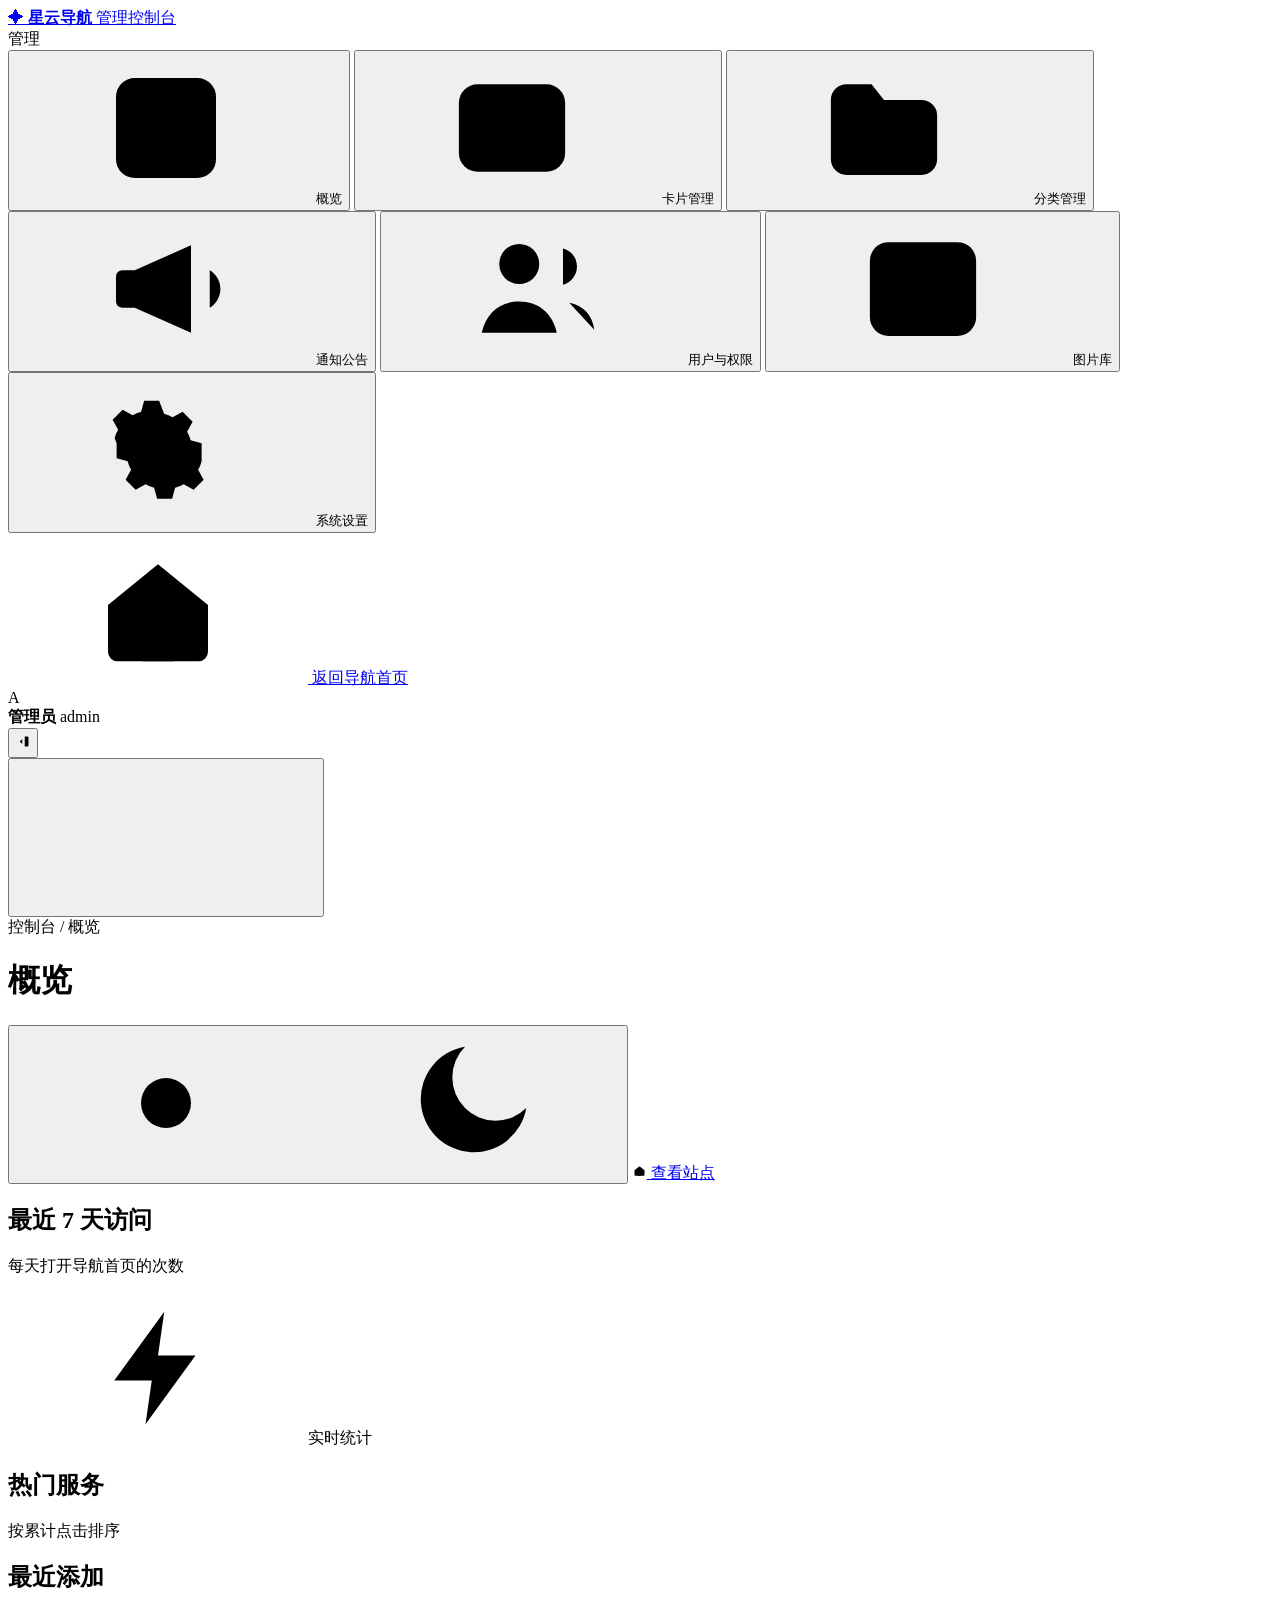
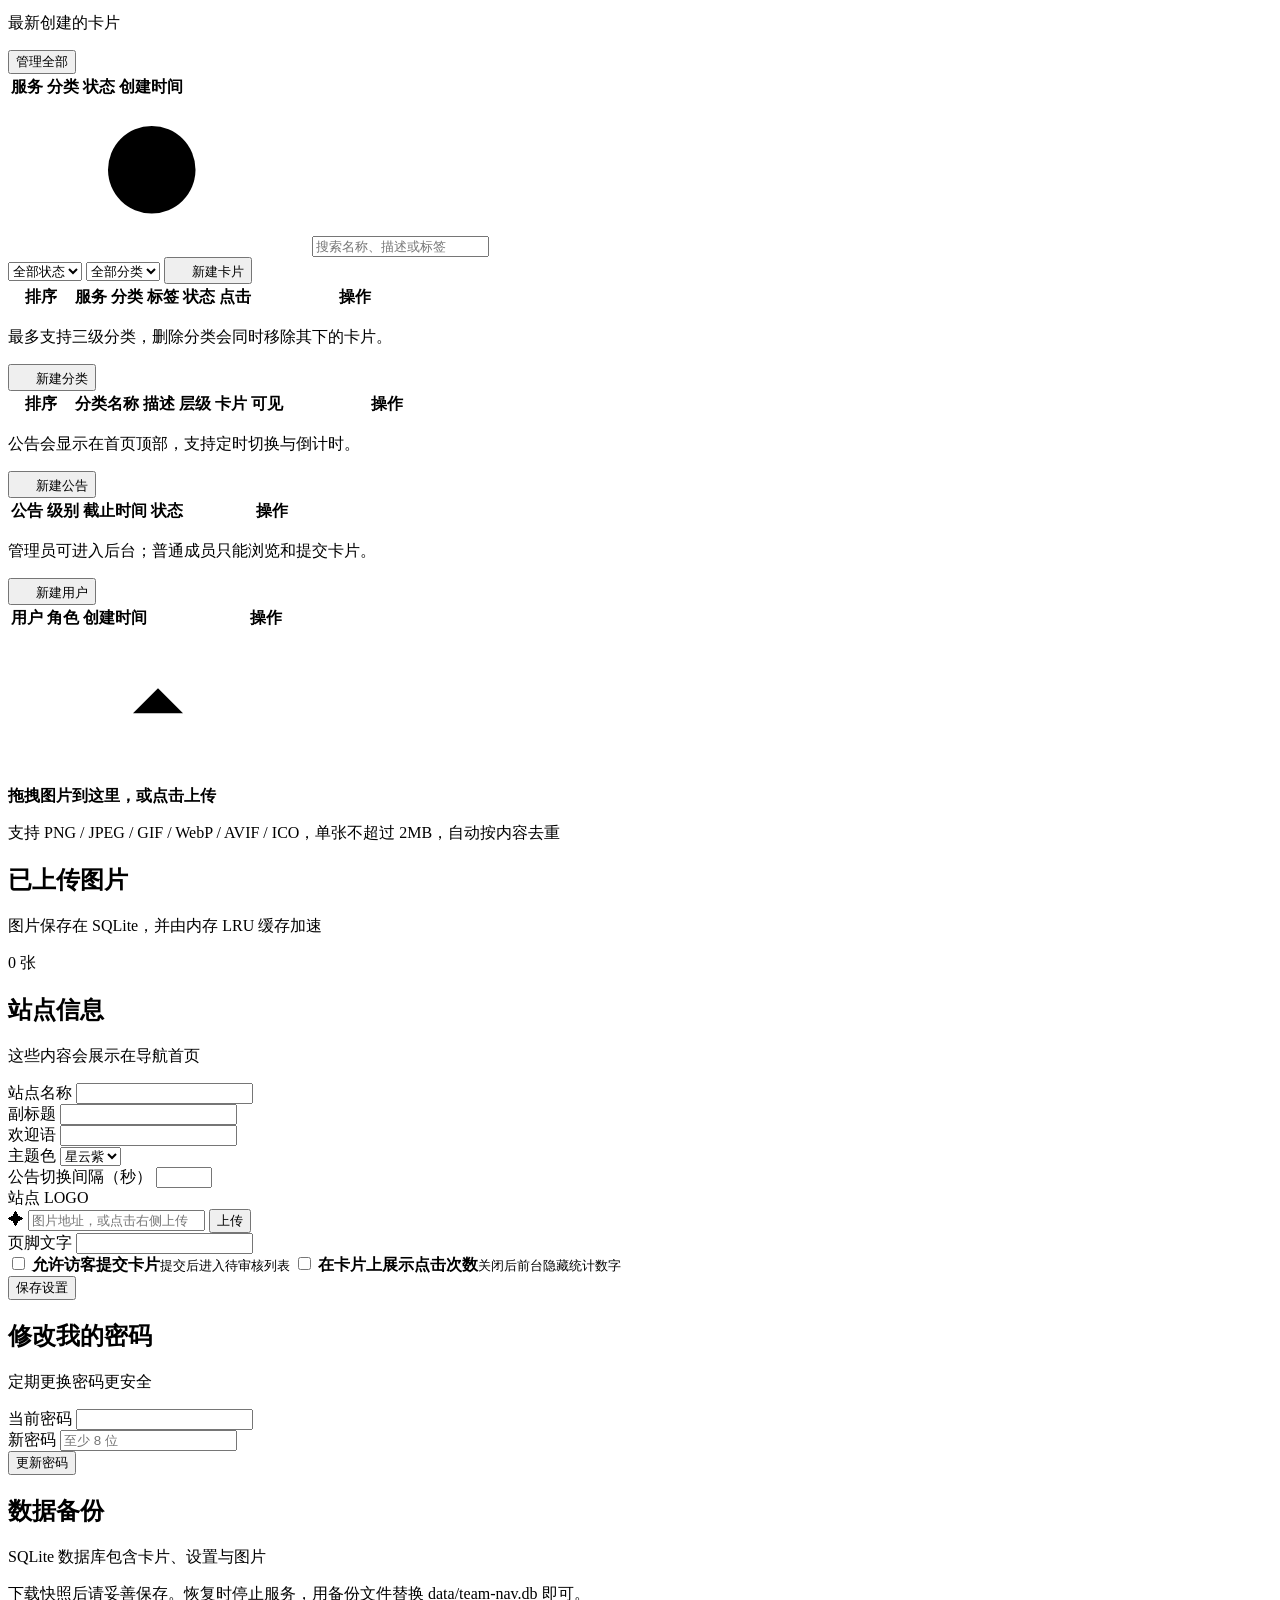
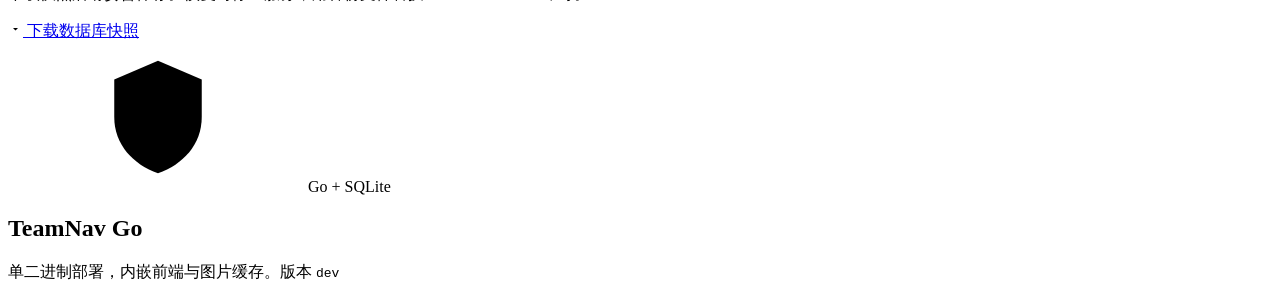
==== internal/web/admin.html @ f7579382 "feat: TeamNav Go - Go/SQLite rewrite with Cocoon UI" ====
<!doctype html>
<html lang="zh-CN" data-theme="light" data-accent="indigo">
<head>
  <meta charset="utf-8">
  <meta name="viewport" content="width=device-width, initial-scale=1">
  <meta name="theme-color" content="#f3f5fc">
  <meta name="robots" content="noindex">
  <title>管理后台 · 星云导航</title>
  <link rel="icon" href="/assets/favicon.svg" type="image/svg+xml">
  <link rel="stylesheet" href="/assets/app.css">
  <link rel="stylesheet" href="/assets/admin.css">
  <script src="/assets/theme.js"></script>
</head>
<body class="admin-body">
  <div class="aurora" aria-hidden="true"></div>
  <div class="grid-overlay" aria-hidden="true"></div>

  <svg width="0" height="0" style="position:absolute" aria-hidden="true">
    <defs>
      <symbol id="i-search" viewBox="0 0 24 24"><circle cx="11" cy="11" r="7"/><path d="m20 20-3.5-3.5"/></symbol>
      <symbol id="i-sun" viewBox="0 0 24 24"><circle cx="12" cy="12" r="4"/><path d="M12 2v2M12 20v2M4.9 4.9l1.4 1.4M17.7 17.7l1.4 1.4M2 12h2M20 12h2M4.9 19.1l1.4-1.4M17.7 6.3l1.4-1.4"/></symbol>
      <symbol id="i-moon" viewBox="0 0 24 24"><path d="M21 12.8A8.5 8.5 0 1 1 11.2 3a6.5 6.5 0 0 0 9.8 9.8Z"/></symbol>
      <symbol id="i-x" viewBox="0 0 24 24"><path d="m6 6 12 12M18 6 6 18"/></symbol>
      <symbol id="i-plus" viewBox="0 0 24 24"><path d="M12 5v14M5 12h14"/></symbol>
      <symbol id="i-edit" viewBox="0 0 24 24"><path d="M4 20h4l10-10-4-4L4 16v4Z"/><path d="m13.5 6.5 4 4"/></symbol>
      <symbol id="i-trash" viewBox="0 0 24 24"><path d="M4 7h16M9 7V5h6v2M7 7l1 13h8l1-13"/></symbol>
      <symbol id="i-up" viewBox="0 0 24 24"><path d="m6 14 6-6 6 6"/></symbol>
      <symbol id="i-down" viewBox="0 0 24 24"><path d="m6 10 6 6 6-6"/></symbol>
      <symbol id="i-check" viewBox="0 0 24 24"><path d="m5 12.5 4.5 4.5L19 7"/></symbol>
      <symbol id="i-layout" viewBox="0 0 24 24"><rect x="4" y="4" width="16" height="16" rx="3"/><path d="M4 9h16M9 20V9"/></symbol>
      <symbol id="i-card" viewBox="0 0 24 24"><rect x="3.5" y="5" width="17" height="14" rx="3"/><path d="M3.5 9.5h17"/></symbol>
      <symbol id="i-folder" viewBox="0 0 24 24"><path d="M3.5 7.5A2.5 2.5 0 0 1 6 5h4l2 2.5h6A2.5 2.5 0 0 1 20.5 10v7A2.5 2.5 0 0 1 18 19.5H6A2.5 2.5 0 0 1 3.5 17Z"/></symbol>
      <symbol id="i-megaphone" viewBox="0 0 24 24"><path d="M4 10v4a1 1 0 0 0 1 1h2l9 4V5L7 9H5a1 1 0 0 0-1 1Z"/><path d="M19 9a3.5 3.5 0 0 1 0 6"/></symbol>
      <symbol id="i-users" viewBox="0 0 24 24"><circle cx="9" cy="8" r="3.2"/><path d="M3 19c.7-3.2 3-5 6-5s5.3 1.8 6 5"/><path d="M16 5.5a3 3 0 0 1 0 5.8M17 14.2c2.2.4 3.7 1.9 4 4.3"/></symbol>
      <symbol id="i-image" viewBox="0 0 24 24"><rect x="3.5" y="4.5" width="17" height="15" rx="3"/><circle cx="9" cy="10" r="1.6"/><path d="m5 18 5-5 3.5 3.5L16 14l4 4"/></symbol>
      <symbol id="i-settings" viewBox="0 0 24 24"><circle cx="12" cy="12" r="3"/><path d="M19 13.5v-3l-2.2-.6a6 6 0 0 0-.7-1.7l1.1-2-2-2-2 1.1a6 6 0 0 0-1.7-.7L10.5 2h-3l-.6 2.2a6 6 0 0 0-1.7.7l-2-1.1-2 2 1.1 2a6 6 0 0 0-.7 1.7L2 10.5v3l2.2.6a6 6 0 0 0 .7 1.7l-1.1 2 2 2 2-1.1a6 6 0 0 0 1.7.7l.6 2.2h3l.6-2.2a6 6 0 0 0 1.7-.7l2 1.1 2-2-1.1-2a6 6 0 0 0 .7-1.7Z" transform="translate(2.5 2.5) scale(.8)"/></symbol>
      <symbol id="i-logout" viewBox="0 0 24 24"><path d="M14 4h4a2 2 0 0 1 2 2v12a2 2 0 0 1-2 2h-4"/><path d="M10 8l-4 4 4 4M6 12h9"/></symbol>
      <symbol id="i-home" viewBox="0 0 24 24"><path d="M4 11.5 12 5l8 6.5V19a1.5 1.5 0 0 1-1.5 1.5h-13A1.5 1.5 0 0 1 4 19Z"/><path d="M9.5 20.5V14h5v6.5"/></symbol>
      <symbol id="i-download" viewBox="0 0 24 24"><path d="M12 4v11M8 11l4 4 4-4M5 20h14"/></symbol>
      <symbol id="i-upload" viewBox="0 0 24 24"><path d="M12 20V9M8 13l4-4 4 4M5 4h14"/></symbol>
      <symbol id="i-shield" viewBox="0 0 24 24"><path d="M12 3 5 6v6c0 4.4 3 7.6 7 9 4-1.4 7-4.6 7-9V6Z"/><path d="m9 12 2 2 4-4"/></symbol>
      <symbol id="i-bolt" viewBox="0 0 24 24"><path d="M13 3 5 14h6l-1 7 8-11h-6Z"/></symbol>
      <symbol id="i-menu" viewBox="0 0 24 24"><path d="M4 7h16M4 12h16M4 17h10"/></symbol>
    </defs>
  </svg>

  <div class="admin-shell">
    <aside class="admin-side" id="adminSide">
      <a class="brand" href="/">
        <span class="brand-mark" aria-hidden="true">✦</span>
        <span class="brand-text">
          <strong>星云导航</strong>
          <span>管理控制台</span>
        </span>
      </a>

      <div class="nav-label">管理</div>
      <nav class="admin-nav" id="adminNav">
        <button class="admin-nav-item active" data-view="overview">
          <svg class="icon"><use href="#i-layout"/></svg>概览
        </button>
        <button class="admin-nav-item" data-view="cards">
          <svg class="icon"><use href="#i-card"/></svg>卡片管理
          <span class="badge" id="pendingBadge" hidden>0</span>
        </button>
        <button class="admin-nav-item" data-view="categories">
          <svg class="icon"><use href="#i-folder"/></svg>分类管理
        </button>
        <button class="admin-nav-item" data-view="notices">
          <svg class="icon"><use href="#i-megaphone"/></svg>通知公告
        </button>
        <button class="admin-nav-item" data-view="users">
          <svg class="icon"><use href="#i-users"/></svg>用户与权限
        </button>
        <button class="admin-nav-item" data-view="images">
          <svg class="icon"><use href="#i-image"/></svg>图片库
        </button>
        <button class="admin-nav-item" data-view="settings">
          <svg class="icon"><use href="#i-settings"/></svg>系统设置
        </button>
      </nav>

      <div class="admin-side-foot">
        <a class="admin-return" href="/">
          <svg class="icon"><use href="#i-home"/></svg>
          返回导航首页
        </a>
        <div class="user-chip">
          <div class="avatar" id="adminAvatar">A</div>
          <div class="meta">
            <strong id="adminName">管理员</strong>
            <span id="adminRole">admin</span>
          </div>
          <button class="icon-button" type="button" id="logoutButton" title="退出登录" style="width:30px;height:30px">
            <svg class="icon" style="width:15px;height:15px"><use href="#i-logout"/></svg>
          </button>
        </div>
      </div>
    </aside>

    <main class="admin-main">
      <header class="admin-topbar">
        <button class="icon-button admin-menu" type="button" id="adminMenu" aria-label="菜单">
          <svg class="icon"><use href="#i-menu"/></svg>
        </button>
        <div class="admin-heading">
          <span class="admin-crumb">控制台 / <span id="crumb">概览</span></span>
          <h1 id="viewTitle">概览</h1>
        </div>
        <span class="spacer"></span>
        <button class="icon-button theme-toggle" type="button" id="themeToggle" title="切换主题">
          <svg class="icon sun"><use href="#i-sun"/></svg>
          <svg class="icon moon"><use href="#i-moon"/></svg>
        </button>
        <a class="btn btn-ghost btn-sm" href="/" target="_blank" rel="noopener">
          <svg class="icon" style="width:15px;height:15px"><use href="#i-home"/></svg>
          查看站点
        </a>
      </header>

      <section class="view active" data-panel="overview">
        <div class="stat-grid" id="statGrid"></div>
        <div class="admin-columns">
          <div class="panel">
            <div class="panel-head">
              <div>
                <h2>最近 7 天访问</h2>
                <p>每天打开导航首页的次数</p>
              </div>
              <span class="soft-chip"><svg class="icon"><use href="#i-bolt"/></svg>实时统计</span>
            </div>
            <div class="chart" id="viewsChart"></div>
          </div>
          <div class="panel">
            <div class="panel-head">
              <div>
                <h2>热门服务</h2>
                <p>按累计点击排序</p>
              </div>
            </div>
            <div class="rank-list" id="topCards"></div>
          </div>
        </div>
        <div class="panel">
          <div class="panel-head">
            <div>
              <h2>最近添加</h2>
              <p>最新创建的卡片</p>
            </div>
            <button class="btn btn-ghost btn-sm" type="button" data-goto="cards">管理全部</button>
          </div>
          <div class="table-wrap">
            <table class="data-table">
              <thead><tr><th>服务</th><th>分类</th><th>状态</th><th>创建时间</th></tr></thead>
              <tbody id="recentCards"></tbody>
            </table>
          </div>
        </div>
      </section>

      <section class="view" data-panel="cards">
        <div class="toolbar">
          <div class="search-field">
            <svg class="icon"><use href="#i-search"/></svg>
            <input class="input" id="cardSearch" placeholder="搜索名称、描述或标签">
          </div>
          <select class="select" id="cardStatusFilter">
            <option value="">全部状态</option>
            <option value="approved">已上线</option>
            <option value="pending">待审核</option>
          </select>
          <select class="select" id="cardCategoryFilter">
            <option value="">全部分类</option>
          </select>
          <span class="spacer"></span>
          <button class="btn btn-primary" type="button" id="addCardButton">
            <svg class="icon" style="width:16px;height:16px"><use href="#i-plus"/></svg>
            新建卡片
          </button>
        </div>
        <div class="panel">
          <div class="table-wrap">
            <table class="data-table">
              <thead>
                <tr><th style="width:60px">排序</th><th>服务</th><th>分类</th><th>标签</th><th>状态</th><th>点击</th><th style="width:200px">操作</th></tr>
              </thead>
              <tbody id="cardTable"></tbody>
            </table>
          </div>
        </div>
      </section>

      <section class="view" data-panel="categories">
        <div class="toolbar">
          <p class="toolbar-note">最多支持三级分类，删除分类会同时移除其下的卡片。</p>
          <span class="spacer"></span>
          <button class="btn btn-primary" type="button" id="addCategoryButton">
            <svg class="icon" style="width:16px;height:16px"><use href="#i-plus"/></svg>
            新建分类
          </button>
        </div>
        <div class="panel">
          <div class="table-wrap">
            <table class="data-table">
              <thead>
                <tr><th style="width:60px">排序</th><th>分类名称</th><th>描述</th><th>层级</th><th>卡片</th><th>可见</th><th style="width:200px">操作</th></tr>
              </thead>
              <tbody id="categoryTable"></tbody>
            </table>
          </div>
        </div>
      </section>

      <section class="view" data-panel="notices">
        <div class="toolbar">
          <p class="toolbar-note">公告会显示在首页顶部，支持定时切换与倒计时。</p>
          <span class="spacer"></span>
          <button class="btn btn-primary" type="button" id="addNoticeButton">
            <svg class="icon" style="width:16px;height:16px"><use href="#i-plus"/></svg>
            新建公告
          </button>
        </div>
        <div class="panel">
          <div class="table-wrap">
            <table class="data-table">
              <thead>
                <tr><th>公告</th><th>级别</th><th>截止时间</th><th>状态</th><th style="width:170px">操作</th></tr>
              </thead>
              <tbody id="noticeTable"></tbody>
            </table>
          </div>
        </div>
      </section>

      <section class="view" data-panel="users">
        <div class="toolbar">
          <p class="toolbar-note">管理员可进入后台；普通成员只能浏览和提交卡片。</p>
          <span class="spacer"></span>
          <button class="btn btn-primary" type="button" id="addUserButton">
            <svg class="icon" style="width:16px;height:16px"><use href="#i-plus"/></svg>
            新建用户
          </button>
        </div>
        <div class="panel">
          <div class="table-wrap">
            <table class="data-table">
              <thead>
                <tr><th>用户</th><th>角色</th><th>创建时间</th><th style="width:230px">操作</th></tr>
              </thead>
              <tbody id="userTable"></tbody>
            </table>
          </div>
        </div>
      </section>

      <section class="view" data-panel="images">
        <div class="upload-zone" id="uploadZone">
          <input type="file" id="imageInput" accept="image/png,image/jpeg,image/gif,image/webp,image/avif,image/x-icon" hidden>
          <span class="upload-mark"><svg class="icon"><use href="#i-upload"/></svg></span>
          <div>
            <strong>拖拽图片到这里，或点击上传</strong>
            <p>支持 PNG / JPEG / GIF / WebP / AVIF / ICO，单张不超过 2MB，自动按内容去重</p>
          </div>
        </div>
        <div class="panel">
          <div class="panel-head">
            <div><h2>已上传图片</h2><p>图片保存在 SQLite，并由内存 LRU 缓存加速</p></div>
            <span class="soft-chip" id="imageCount">0 张</span>
          </div>
          <div class="image-grid" id="imageGrid"></div>
        </div>
      </section>

      <section class="view" data-panel="settings">
        <div class="admin-columns settings-columns">
          <form class="panel form-panel" id="settingsForm">
            <div class="panel-head">
              <div><h2>站点信息</h2><p>这些内容会展示在导航首页</p></div>
            </div>
            <div class="form-grid">
              <div class="field">
                <label for="setSiteName">站点名称</label>
                <input class="input" id="setSiteName" maxlength="30">
              </div>
              <div class="field">
                <label for="setSiteSubtitle">副标题</label>
                <input class="input" id="setSiteSubtitle" maxlength="60">
              </div>
              <div class="field span-2">
                <label for="setWelcome">欢迎语</label>
                <input class="input" id="setWelcome" maxlength="60">
              </div>
              <div class="field">
                <label for="setAccent">主题色</label>
                <select class="select" id="setAccent">
                  <option value="indigo">星云紫</option>
                  <option value="emerald">翡翠绿</option>
                  <option value="rose">玫瑰红</option>
                  <option value="amber">琥珀金</option>
                  <option value="ocean">深海蓝</option>
                </select>
              </div>
              <div class="field">
                <label for="setInterval">公告切换间隔（秒）</label>
                <input class="input" id="setInterval" type="number" min="3" max="120">
              </div>
              <div class="field span-2">
                <label>站点 LOGO</label>
                <div class="logo-row">
                  <span class="logo-preview" id="logoPreview">✦</span>
                  <input class="input" id="setLogo" placeholder="图片地址，或点击右侧上传">
                  <button class="btn btn-ghost btn-sm" type="button" id="logoUploadButton">上传</button>
                  <input type="file" id="logoInput" accept="image/*" hidden>
                </div>
              </div>
              <div class="field span-2">
                <label for="setFooter">页脚文字</label>
                <input class="input" id="setFooter" maxlength="120">
              </div>
              <label class="switch-row span-2">
                <input type="checkbox" id="setAllowApply">
                <span class="switch"></span>
                <span><strong>允许访客提交卡片</strong><small>提交后进入待审核列表</small></span>
              </label>
              <label class="switch-row span-2">
                <input type="checkbox" id="setShowClicks">
                <span class="switch"></span>
                <span><strong>在卡片上展示点击次数</strong><small>关闭后前台隐藏统计数字</small></span>
              </label>
            </div>
            <div class="panel-actions">
              <button class="btn btn-primary" type="submit">保存设置</button>
            </div>
          </form>

          <div class="stack">
            <form class="panel form-panel" id="passwordForm">
              <div class="panel-head">
                <div><h2>修改我的密码</h2><p>定期更换密码更安全</p></div>
              </div>
              <div class="form-grid">
                <div class="field span-2">
                  <label for="pwdCurrent">当前密码</label>
                  <input class="input" id="pwdCurrent" type="password" autocomplete="current-password">
                </div>
                <div class="field span-2">
                  <label for="pwdNew">新密码</label>
                  <input class="input" id="pwdNew" type="password" autocomplete="new-password" placeholder="至少 8 位">
                </div>
              </div>
              <div class="panel-actions">
                <button class="btn btn-primary" type="submit">更新密码</button>
              </div>
            </form>

            <div class="panel form-panel">
              <div class="panel-head">
                <div><h2>数据备份</h2><p>SQLite 数据库包含卡片、设置与图片</p></div>
              </div>
              <p class="muted-copy">下载快照后请妥善保存。恢复时停止服务，用备份文件替换 data/team-nav.db 即可。</p>
              <div class="panel-actions">
                <a class="btn btn-ghost" href="/api/admin/backup" download>
                  <svg class="icon" style="width:15px;height:15px"><use href="#i-download"/></svg>
                  下载数据库快照
                </a>
              </div>
            </div>

            <div class="panel about-card">
              <span class="soft-chip"><svg class="icon"><use href="#i-shield"/></svg>Go + SQLite</span>
              <h2>TeamNav Go</h2>
              <p>单二进制部署，内嵌前端与图片缓存。版本 <code id="appVersion">dev</code></p>
            </div>
          </div>
        </div>
      </section>
    </main>
  </div>

  <dialog class="modal modal-wide" id="cardDialog">
    <form method="dialog" id="cardForm" novalidate>
      <div class="modal-head">
        <span class="modal-mark"><svg class="icon"><use href="#i-card"/></svg></span>
        <div><h3 id="cardDialogTitle">新建卡片</h3><p>图标支持 Emoji、文字、图片链接或上传</p></div>
        <button class="icon-button modal-close" type="button" data-close-dialog aria-label="关闭"><svg class="icon"><use href="#i-x"/></svg></button>
      </div>
      <div class="modal-body">
        <div class="form-error" id="cardError"></div>
        <input type="hidden" id="cardId">
        <div class="form-grid">
          <div class="field">
            <label for="cardName">名称</label>
            <input class="input" id="cardName" maxlength="60" required>
          </div>
          <div class="field">
            <label for="cardCategory">分类</label>
            <select class="select" id="cardCategory" required></select>
          </div>
          <div class="field span-2">
            <label for="cardURL">访问地址</label>
            <input class="input" id="cardURL" type="url" placeholder="https://example.com">
          </div>
          <div class="field">
            <label for="cardIconType">图标类型</label>
            <select class="select" id="cardIconType">
              <option value="emoji">Emoji</option>
              <option value="text">文字</option>
              <option value="image">上传图片</option>
              <option value="url">图片链接</option>
            </select>
          </div>
          <div class="field">
            <label for="cardIconValue">图标内容</label>
            <div class="icon-input-row">
              <span class="logo-preview small" id="cardIconPreview">🚀</span>
              <input class="input" id="cardIconValue" maxlength="500" placeholder="🚀 或 /api/images/xxx">
              <input type="file" id="cardIconFile" accept="image/*" hidden>
              <button class="btn btn-ghost btn-sm" type="button" id="cardIconUpload">上传</button>
            </div>
          </div>
          <div class="field span-2">
            <label for="cardDesc">描述</label>
            <textarea class="textarea" id="cardDesc" maxlength="300"></textarea>
          </div>
          <div class="field">
            <label for="cardTags">标签</label>
            <input class="input" id="cardTags" placeholder="监控, 运维">
          </div>
          <div class="field">
            <label for="cardStatus">状态</label>
            <select class="select" id="cardStatus">
              <option value="approved">已上线</option>
              <option value="pending">待审核</option>
            </select>
          </div>
          <div class="field span-2">
            <label for="cardSort">排序值</label>
            <input class="input" id="cardSort" type="number" value="0">
            <span class="hint">数字越小越靠前，也可以保存后在列表中用箭头调整</span>
          </div>
        </div>
        <div class="modal-actions">
          <button class="btn btn-ghost" type="button" data-close-dialog>取消</button>
          <button class="btn btn-primary" type="submit" id="cardSubmit">保存卡片</button>
        </div>
      </div>
    </form>
  </dialog>

  <dialog class="modal" id="categoryDialog">
    <form method="dialog" id="categoryForm" novalidate>
      <div class="modal-head">
        <span class="modal-mark"><svg class="icon"><use href="#i-folder"/></svg></span>
        <div><h3 id="categoryDialogTitle">新建分类</h3><p>用于组织首页卡片，最多三级</p></div>
        <button class="icon-button modal-close" type="button" data-close-dialog aria-label="关闭"><svg class="icon"><use href="#i-x"/></svg></button>
      </div>
      <div class="modal-body">
        <div class="form-error" id="categoryError"></div>
        <input type="hidden" id="categoryId">
        <div class="form-grid">
          <div class="field">
            <label for="categoryName">名称</label>
            <input class="input" id="categoryName" maxlength="24" required>
          </div>
          <div class="field">
            <label for="categoryIcon">图标</label>
            <input class="input" id="categoryIcon" maxlength="8" placeholder="📁">
          </div>
          <div class="field span-2">
            <label for="categoryParent">上级分类</label>
            <select class="select" id="categoryParent"><option value="0">顶级分类</option></select>
          </div>
          <div class="field span-2">
            <label for="categoryDesc">描述</label>
            <input class="input" id="categoryDesc" maxlength="200">
          </div>
          <div class="field">
            <label for="categorySort">排序值</label>
            <input class="input" id="categorySort" type="number" value="0">
          </div>
          <label class="switch-row">
            <input type="checkbox" id="categoryVisible" checked>
            <span class="switch"></span>
            <span><strong>首页可见</strong><small>关闭后仅后台可见</small></span>
          </label>
        </div>
        <div class="modal-actions">
          <button class="btn btn-ghost" type="button" data-close-dialog>取消</button>
          <button class="btn btn-primary" type="submit" id="categorySubmit">保存分类</button>
        </div>
      </div>
    </form>
  </dialog>

  <dialog class="modal" id="noticeDialog">
    <form method="dialog" id="noticeForm" novalidate>
      <div class="modal-head">
        <span class="modal-mark"><svg class="icon"><use href="#i-megaphone"/></svg></span>
        <div><h3 id="noticeDialogTitle">新建公告</h3><p>显示在首页顶部，支持倒计时</p></div>
        <button class="icon-button modal-close" type="button" data-close-dialog aria-label="关闭"><svg class="icon"><use href="#i-x"/></svg></button>
      </div>
      <div class="modal-body">
        <div class="form-error" id="noticeError"></div>
        <input type="hidden" id="noticeId">
        <div class="form-grid">
          <div class="field span-2">
            <label for="noticeTitle">标题</label>
            <input class="input" id="noticeTitle" maxlength="80" required>
          </div>
          <div class="field span-2">
            <label for="noticeContent">内容</label>
            <textarea class="textarea" id="noticeContent" maxlength="2000"></textarea>
          </div>
          <div class="field">
            <label for="noticeLevel">级别</label>
            <select class="select" id="noticeLevel">
              <option value="info">信息</option>
              <option value="success">成功</option>
              <option value="warning">提醒</option>
              <option value="danger">重要</option>
            </select>
          </div>
          <div class="field">
            <label for="noticeSort">排序值</label>
            <input class="input" id="noticeSort" type="number" value="0">
          </div>
          <div class="field span-2">
            <label for="noticeLink">跳转链接</label>
            <input class="input" id="noticeLink" placeholder="https://…（可选）">
          </div>
          <div class="field">
            <label for="noticeExpires">截止时间</label>
            <input class="input" id="noticeExpires" type="datetime-local">
            <span class="hint">留空表示长期有效</span>
          </div>
          <label class="switch-row">
            <input type="checkbox" id="noticeActive" checked>
            <span class="switch"></span>
            <span><strong>启用</strong><small>关闭后不显示</small></span>
          </label>
        </div>
        <div class="modal-actions">
          <button class="btn btn-ghost" type="button" data-close-dialog>取消</button>
          <button class="btn btn-primary" type="submit" id="noticeSubmit">保存公告</button>
        </div>
      </div>
    </form>
  </dialog>

  <dialog class="modal" id="userDialog">
    <form method="dialog" id="userForm" novalidate>
      <div class="modal-head">
        <span class="modal-mark"><svg class="icon"><use href="#i-users"/></svg></span>
        <div><h3 id="userDialogTitle">新建用户</h3><p>分配后台管理或浏览权限</p></div>
        <button class="icon-button modal-close" type="button" data-close-dialog aria-label="关闭"><svg class="icon"><use href="#i-x"/></svg></button>
      </div>
      <div class="modal-body">
        <div class="form-error" id="userError"></div>
        <input type="hidden" id="userId">
        <div class="form-grid">
          <div class="field span-2">
            <label for="userUsername">用户名</label>
            <input class="input" id="userUsername" maxlength="32" autocomplete="off" required>
            <span class="hint">3-32 位字母、数字或 _ . -</span>
          </div>
          <div class="field span-2" id="userPasswordField">
            <label for="userPassword">初始密码</label>
            <input class="input" id="userPassword" type="password" autocomplete="new-password" placeholder="至少 8 位">
          </div>
          <div class="field span-2">
            <label for="userDisplay">显示名称</label>
            <input class="input" id="userDisplay" maxlength="32">
          </div>
          <div class="field span-2">
            <label for="userRole">角色</label>
            <select class="select" id="userRole">
              <option value="member">普通成员</option>
              <option value="admin">管理员</option>
            </select>
          </div>
        </div>
        <div class="modal-actions">
          <button class="btn btn-ghost" type="button" data-close-dialog>取消</button>
          <button class="btn btn-primary" type="submit" id="userSubmit">保存用户</button>
        </div>
      </div>
    </form>
  </dialog>

  <dialog class="modal" id="passwordDialog">
    <form method="dialog" id="resetForm" novalidate>
      <div class="modal-head">
        <span class="modal-mark"><svg class="icon"><use href="#i-shield"/></svg></span>
        <div><h3>重置密码</h3><p id="resetTarget">为用户设置新密码</p></div>
        <button class="icon-button modal-close" type="button" data-close-dialog aria-label="关闭"><svg class="icon"><use href="#i-x"/></svg></button>
      </div>
      <div class="modal-body">
        <div class="form-error" id="resetError"></div>
        <input type="hidden" id="resetUserId">
        <div class="field">
          <label for="resetPassword">新密码</label>
          <input class="input" id="resetPassword" type="password" autocomplete="new-password" placeholder="至少 8 位">
        </div>
        <div class="modal-actions">
          <button class="btn btn-ghost" type="button" data-close-dialog>取消</button>
          <button class="btn btn-primary" type="submit">确认重置</button>
        </div>
      </div>
    </form>
  </dialog>

  <dialog class="modal" id="confirmDialog">
    <div class="modal-head">
      <span class="modal-mark danger"><svg class="icon"><use href="#i-trash"/></svg></span>
      <div><h3 id="confirmTitle">确认删除？</h3><p id="confirmText">此操作无法撤销</p></div>
    </div>
    <div class="modal-body">
      <div class="modal-actions">
        <button class="btn btn-ghost" type="button" data-close-dialog>取消</button>
        <button class="btn btn-danger" type="button" id="confirmButton">确认删除</button>
      </div>
    </div>
  </dialog>

  <div class="toasts" id="toasts" role="status" aria-live="polite"></div>
  <script src="/assets/admin.js" defer></script>
</body>
</html>
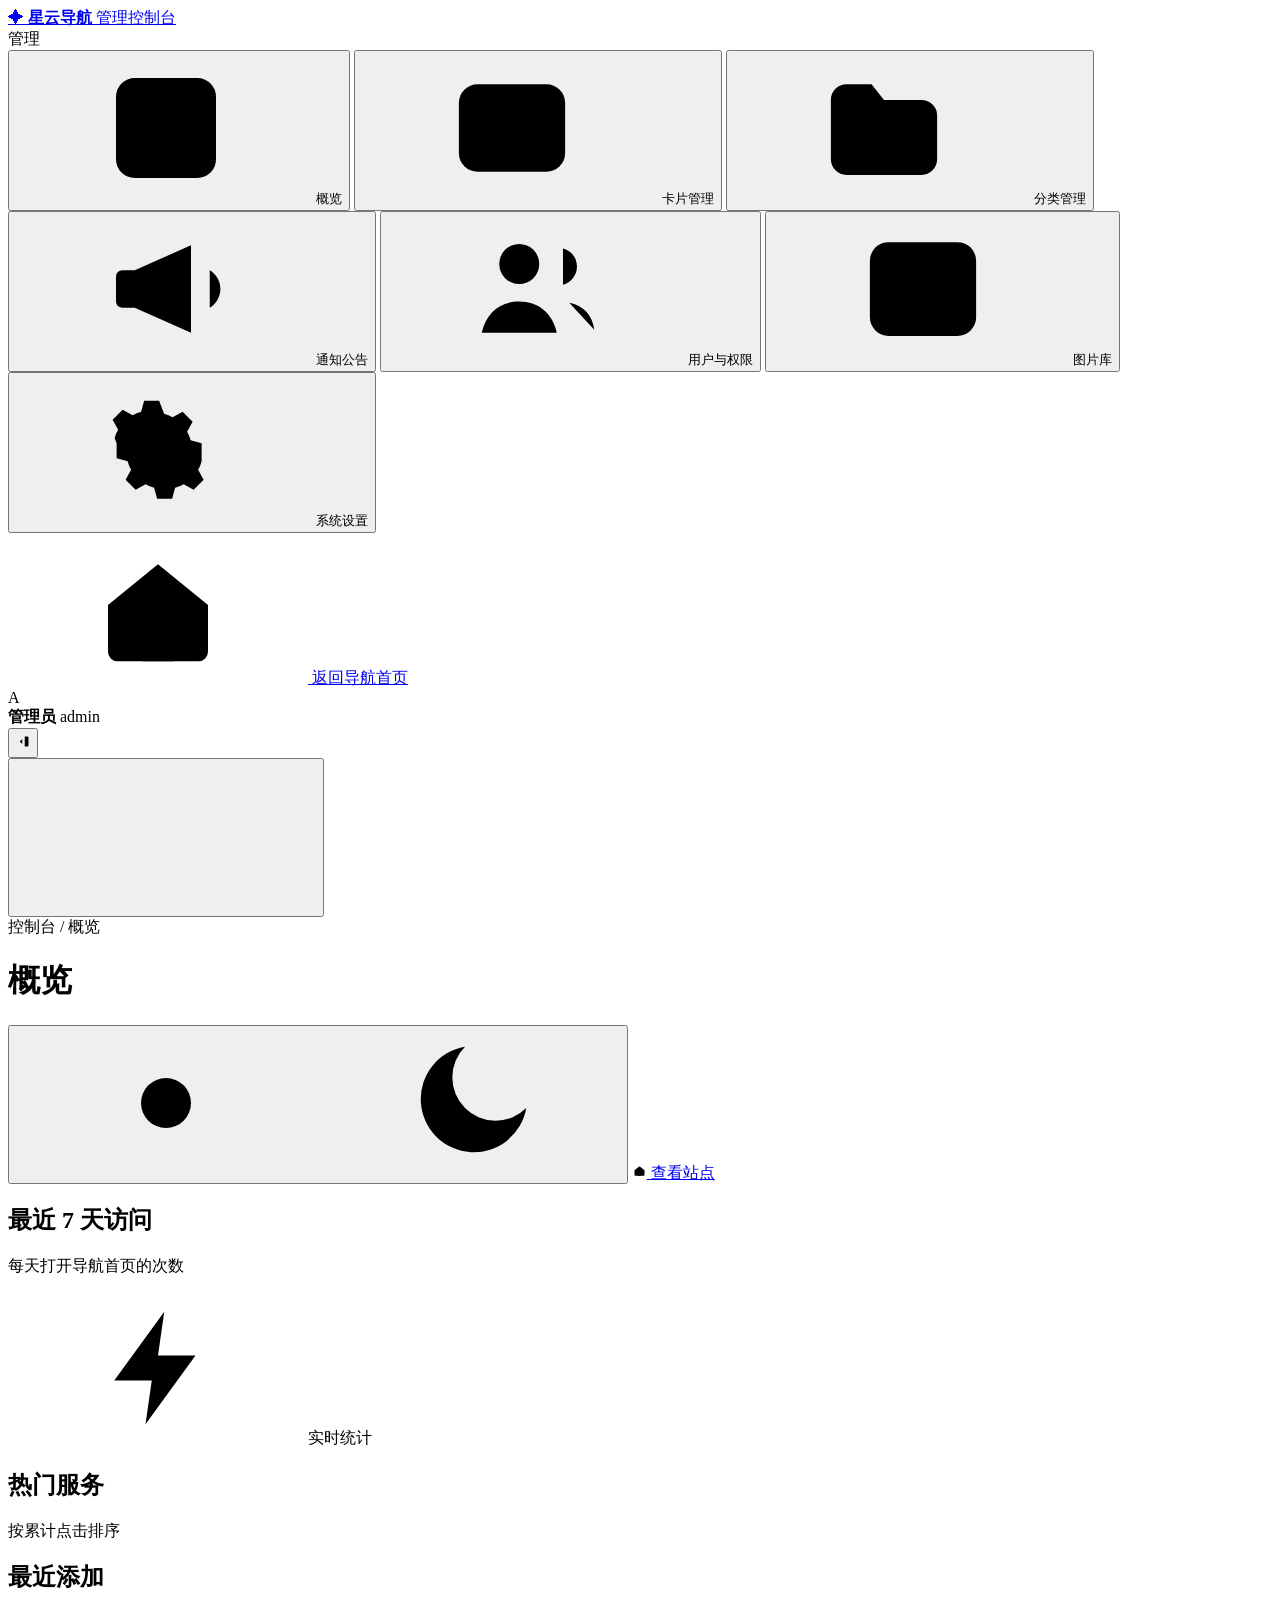
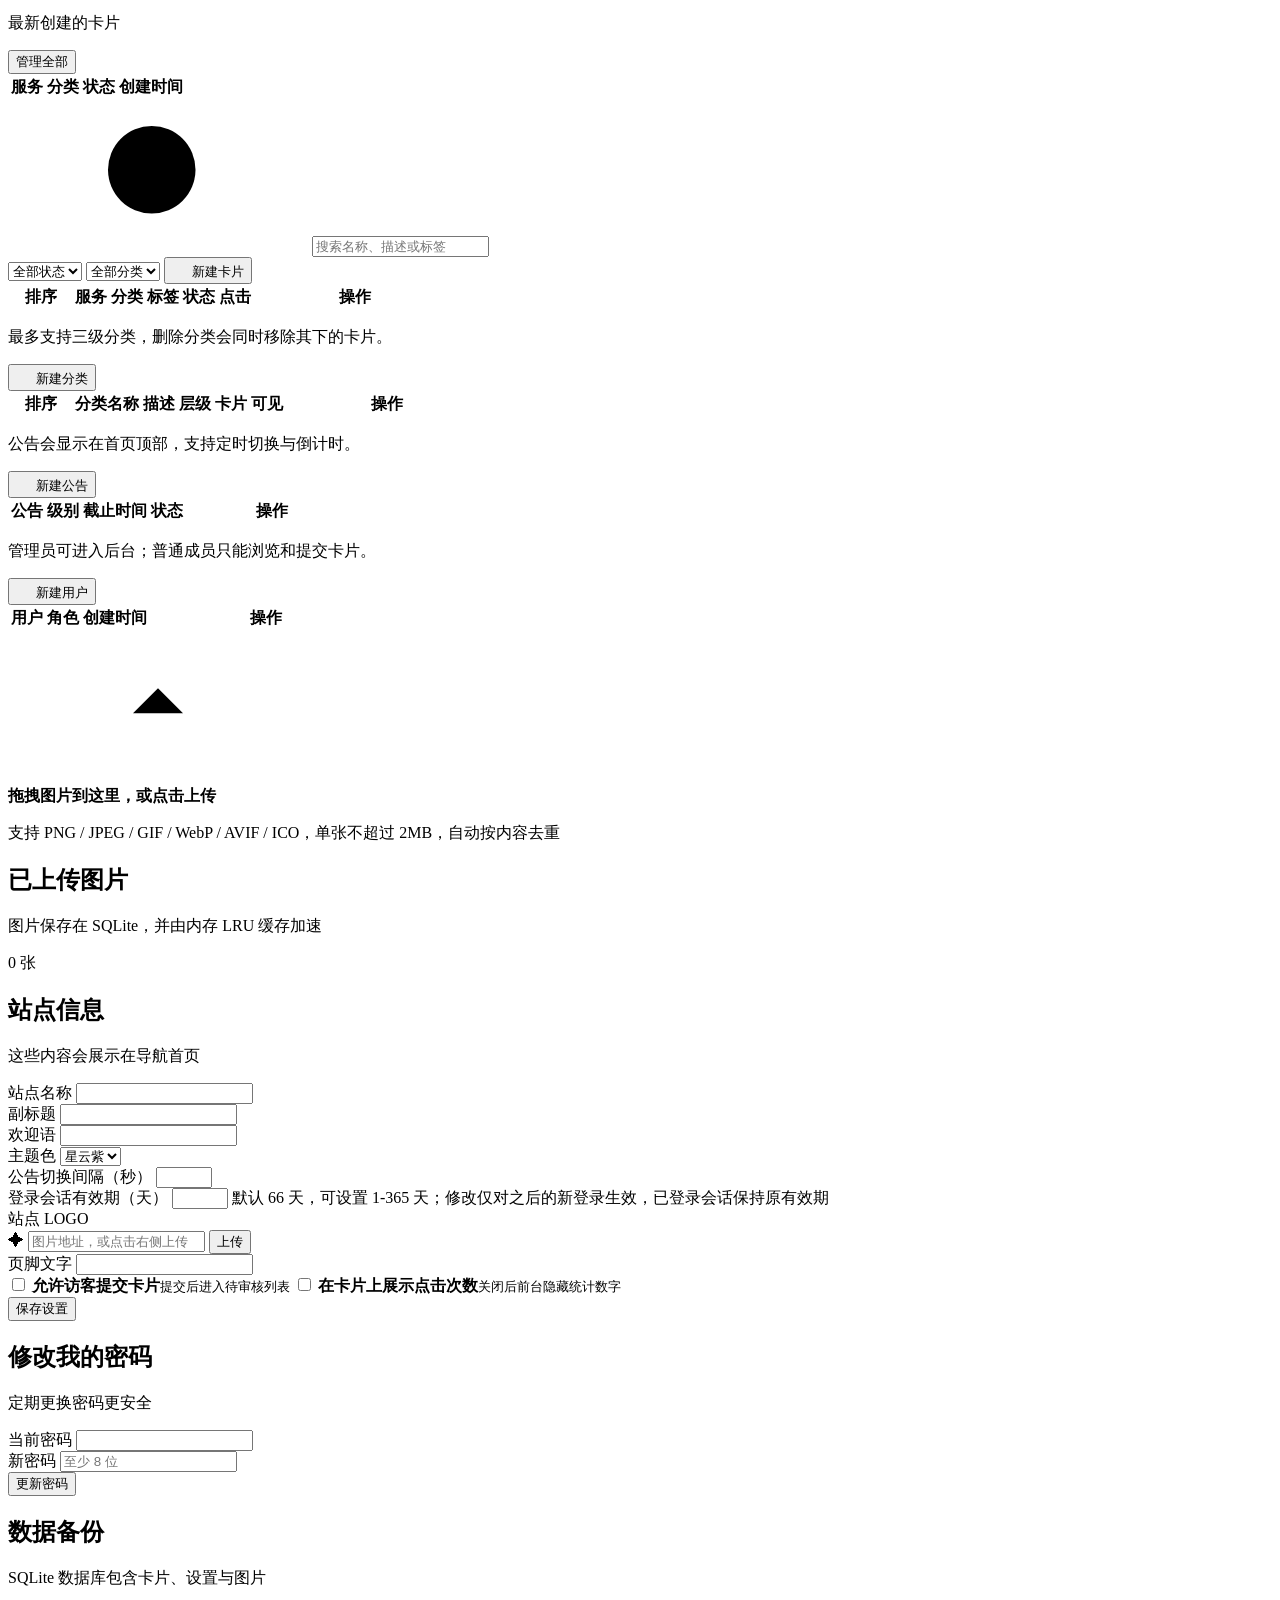
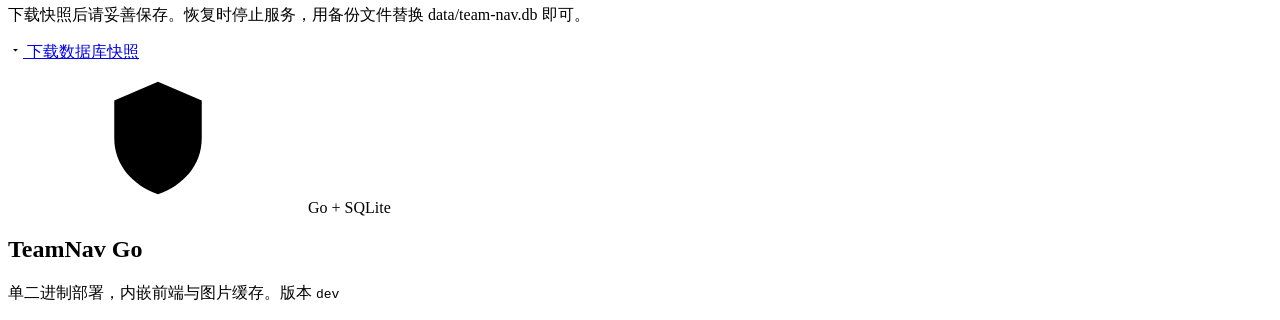
==== commit 28de103b: "feat: configurable 66-day sessions and multi-platform binary releases" ====
--- a/internal/web/admin.html
+++ b/internal/web/admin.html
@@ -305,6 +305,11 @@
                 <input class="input" id="setInterval" type="number" min="3" max="120">
               </div>
               <div class="field span-2">
+                <label for="setSessionTTL">登录会话有效期（天）</label>
+                <input class="input" id="setSessionTTL" type="number" min="1" max="365">
+                <span class="hint">默认 66 天，可设置 1-365 天；修改仅对之后的新登录生效，已登录会话保持原有效期</span>
+              </div>
+              <div class="field span-2">
                 <label>站点 LOGO</label>
                 <div class="logo-row">
                   <span class="logo-preview" id="logoPreview">✦</span>
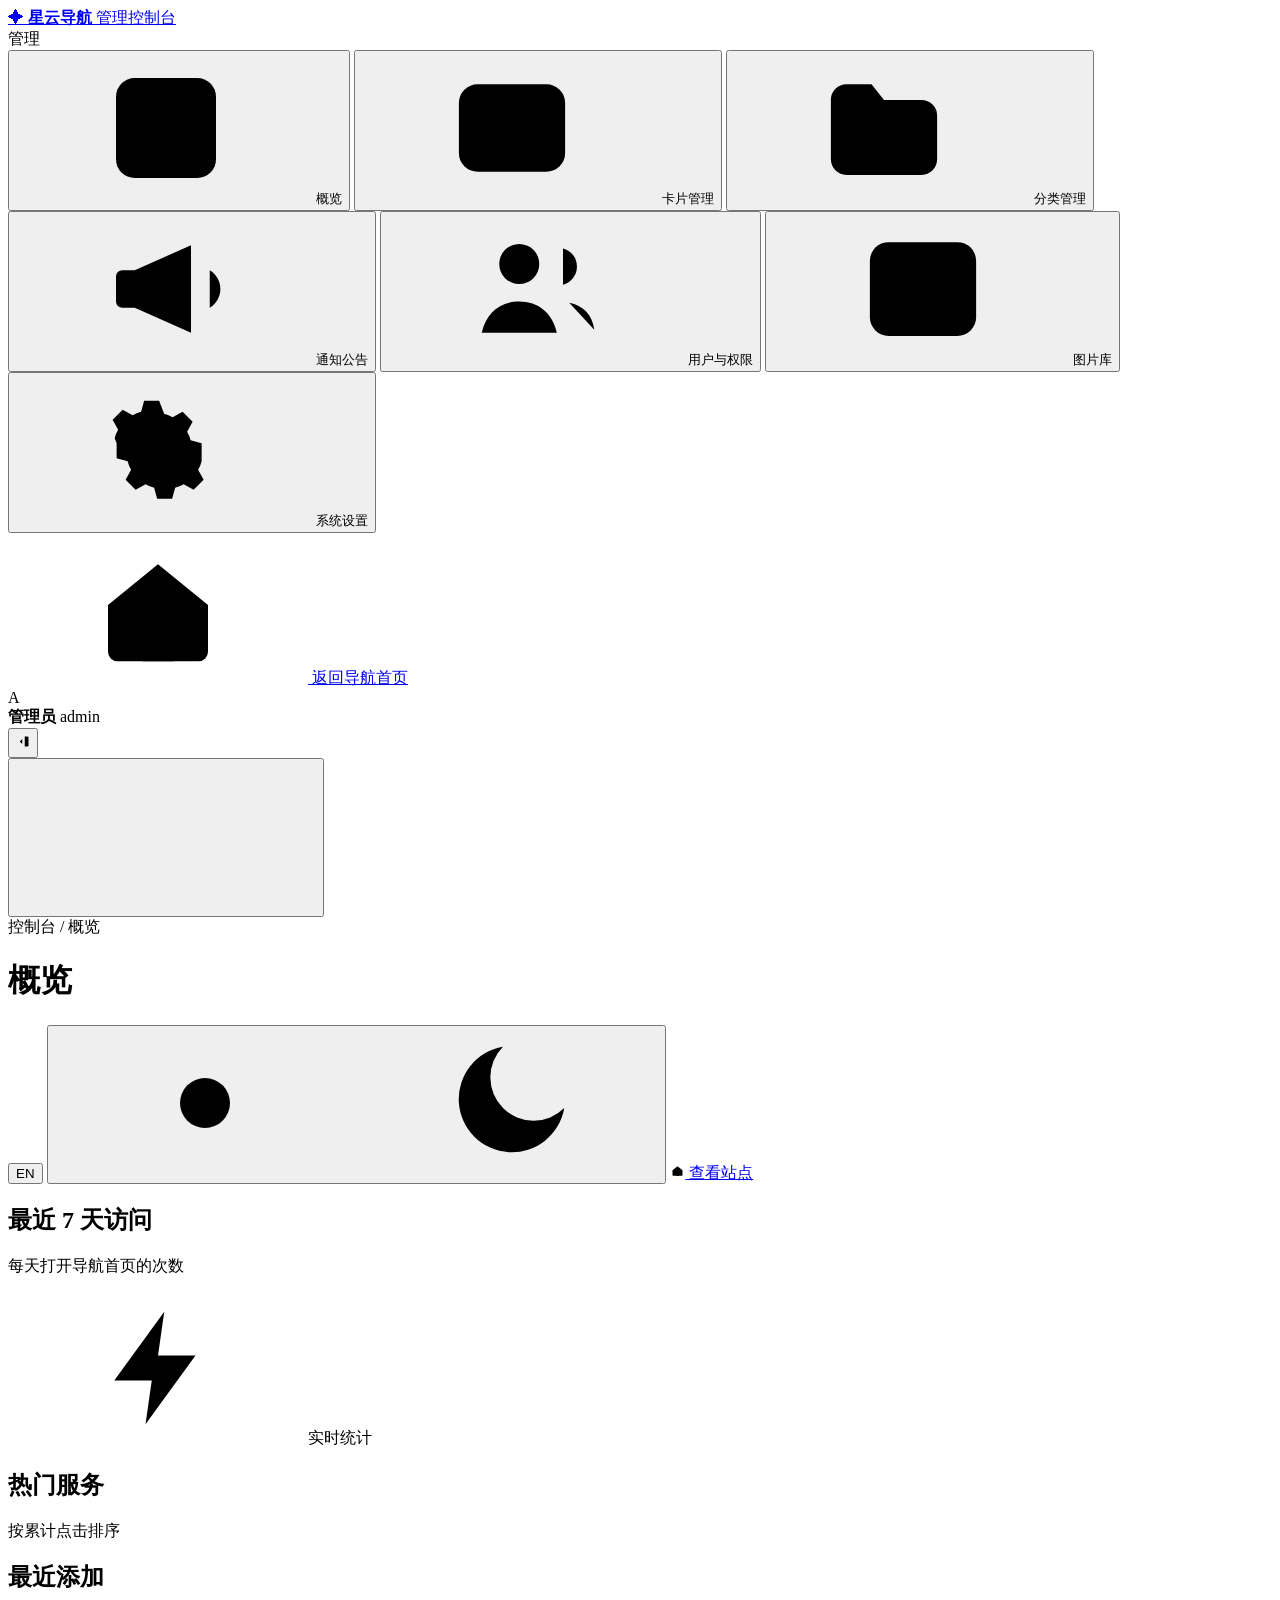
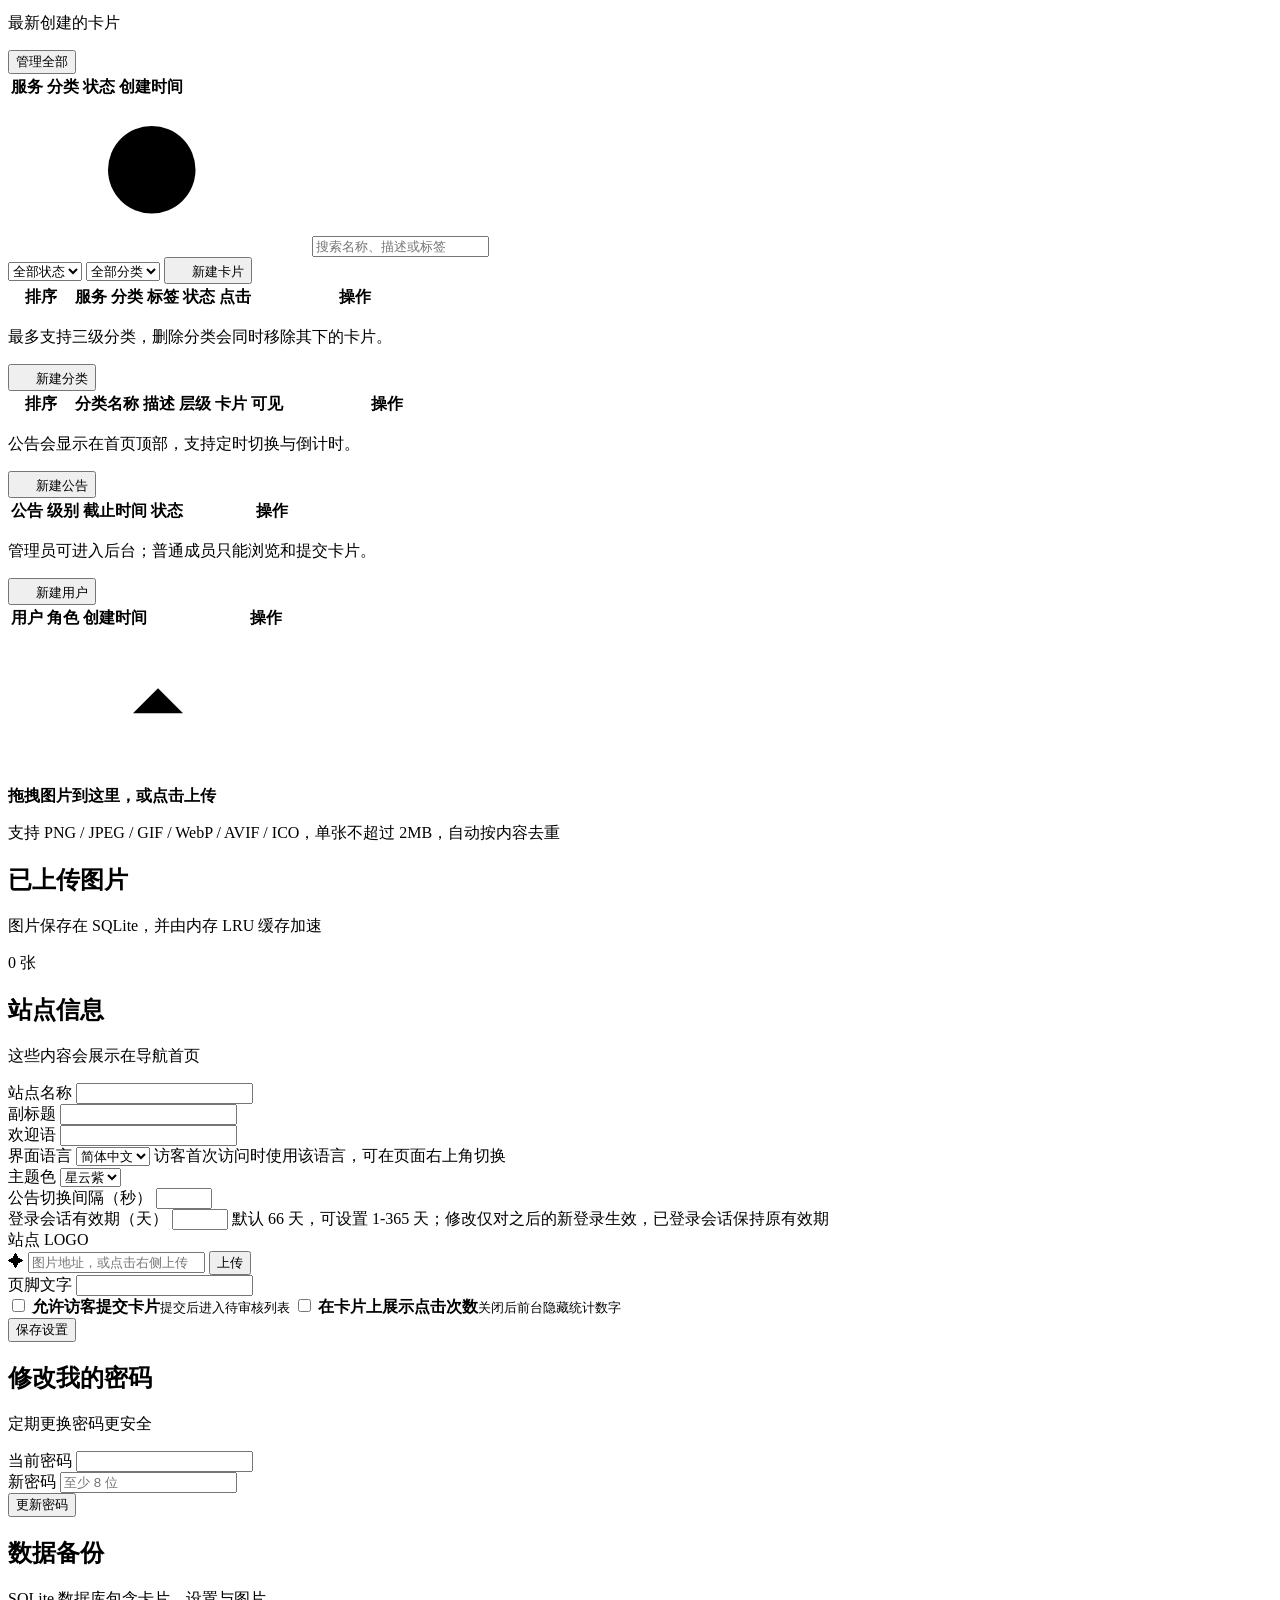
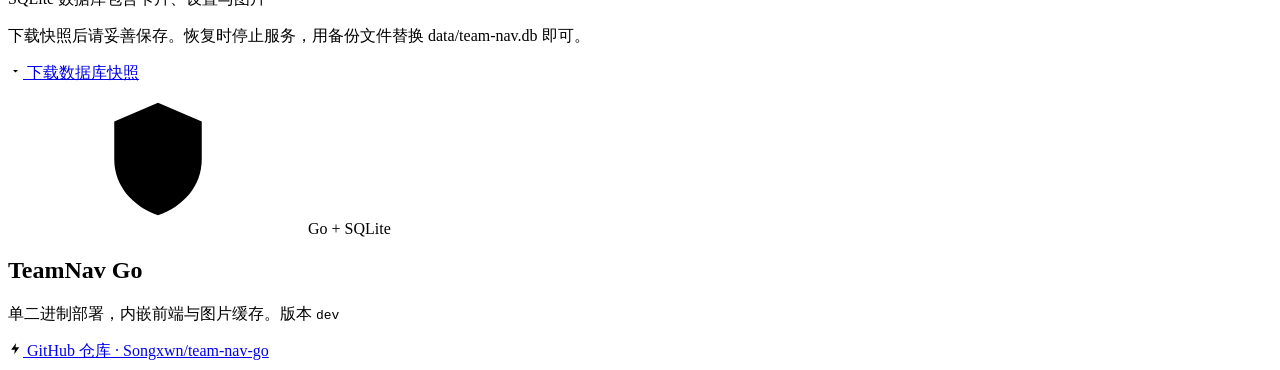
==== commit dfcbc201: "feat: add Chinese/English UI and move GitHub link to admin - add a small i18n runtime (assets/i18n.j" ====
--- a/internal/web/admin.html
+++ b/internal/web/admin.html
@@ -108,6 +108,9 @@
           <h1 id="viewTitle">概览</h1>
         </div>
         <span class="spacer"></span>
+        <button class="icon-button lang-toggle" type="button" id="langToggle" aria-label="切换语言" title="切换语言">
+          <span id="langLabel">EN</span>
+        </button>
         <button class="icon-button theme-toggle" type="button" id="themeToggle" title="切换主题">
           <svg class="icon sun"><use href="#i-sun"/></svg>
           <svg class="icon moon"><use href="#i-moon"/></svg>
@@ -290,6 +293,14 @@
                 <label for="setWelcome">欢迎语</label>
                 <input class="input" id="setWelcome" maxlength="60">
               </div>
+              <div class="field span-2">
+                <label for="setLanguage">界面语言</label>
+                <select class="select" id="setLanguage">
+                  <option value="zh">简体中文</option>
+                  <option value="en">English</option>
+                </select>
+                <span class="hint">访客首次访问时使用该语言，可在页面右上角切换</span>
+              </div>
               <div class="field">
                 <label for="setAccent">主题色</label>
                 <select class="select" id="setAccent">
@@ -375,6 +386,10 @@
               <span class="soft-chip"><svg class="icon"><use href="#i-shield"/></svg>Go + SQLite</span>
               <h2>TeamNav Go</h2>
               <p>单二进制部署，内嵌前端与图片缓存。版本 <code id="appVersion">dev</code></p>
+              <a class="about-link" href="https://github.com/Songxwn/team-nav-go" target="_blank" rel="noopener">
+                <svg class="icon" style="width:15px;height:15px"><use href="#i-bolt"/></svg>
+                GitHub 仓库 · Songxwn/team-nav-go
+              </a>
             </div>
           </div>
         </div>
@@ -628,6 +643,7 @@
   </dialog>
 
   <div class="toasts" id="toasts" role="status" aria-live="polite"></div>
+  <script src="/assets/i18n.js" defer></script>
   <script src="/assets/admin.js" defer></script>
 </body>
 </html>
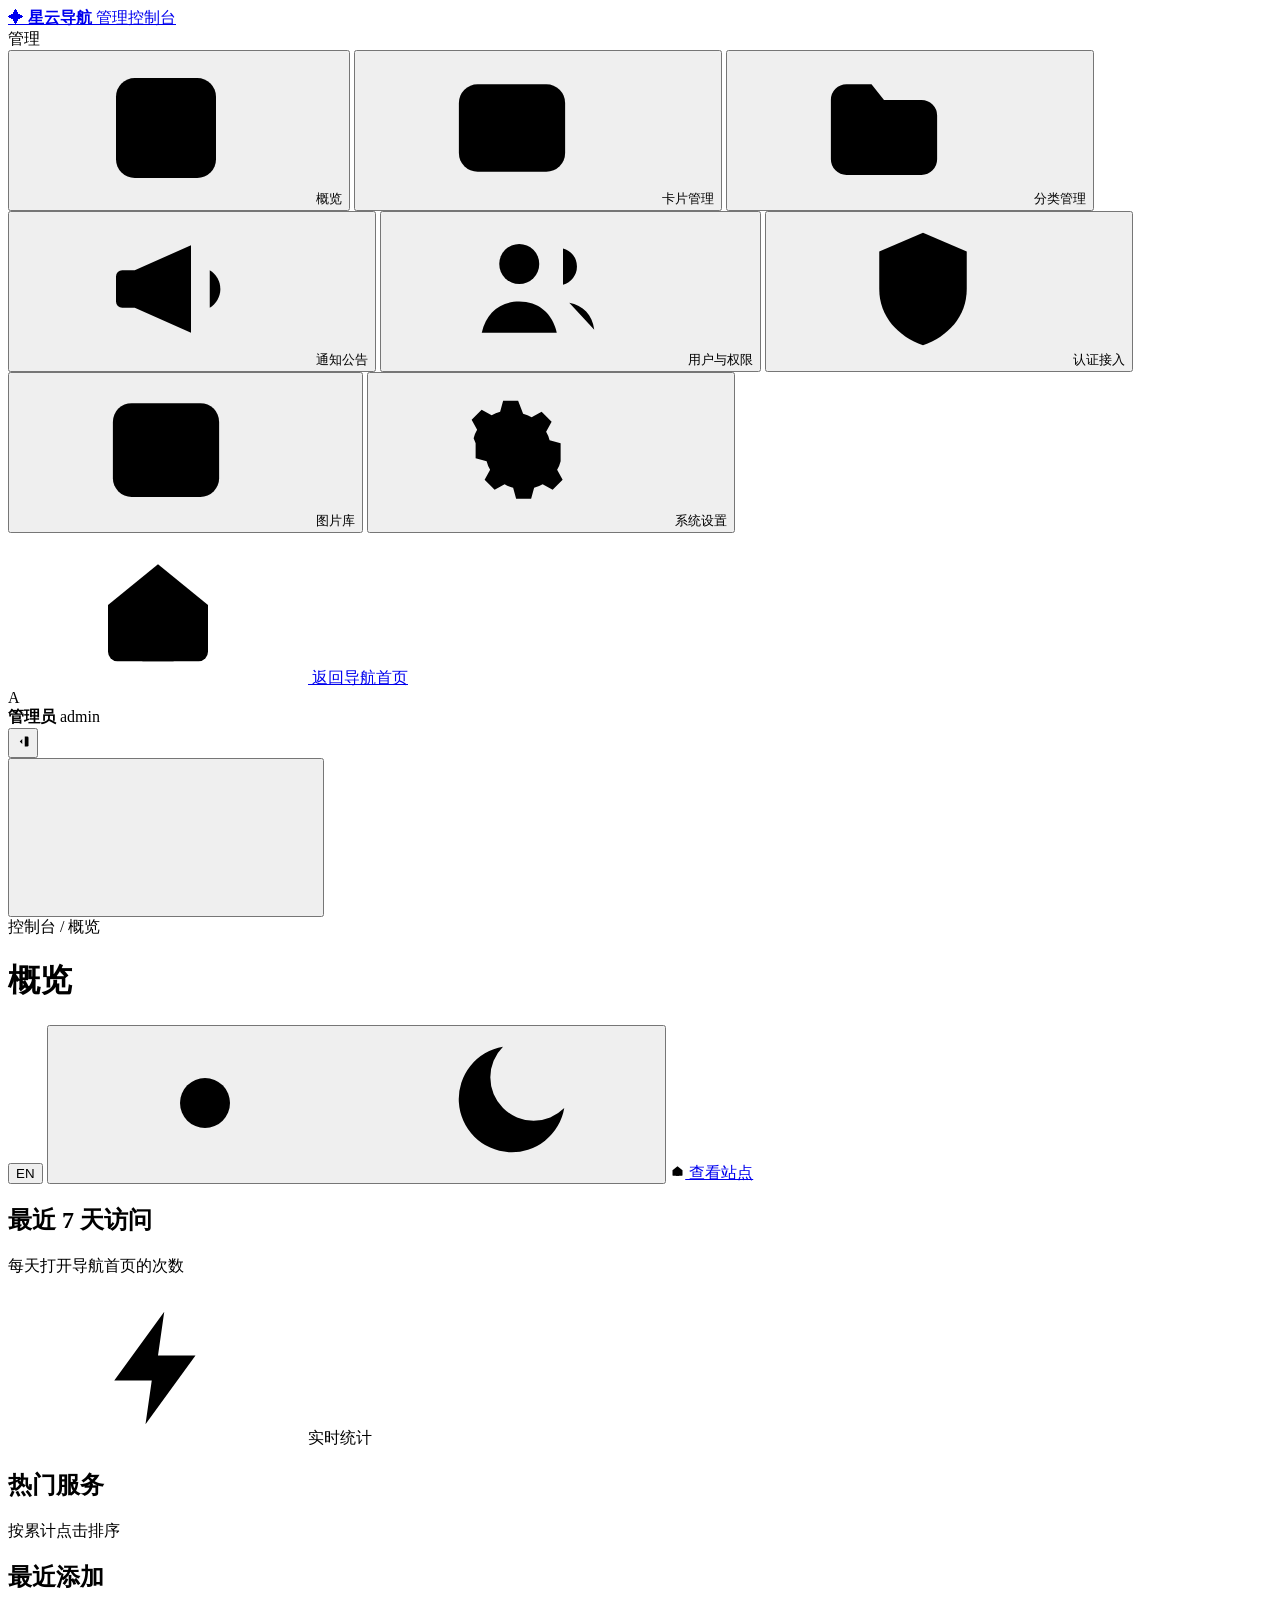
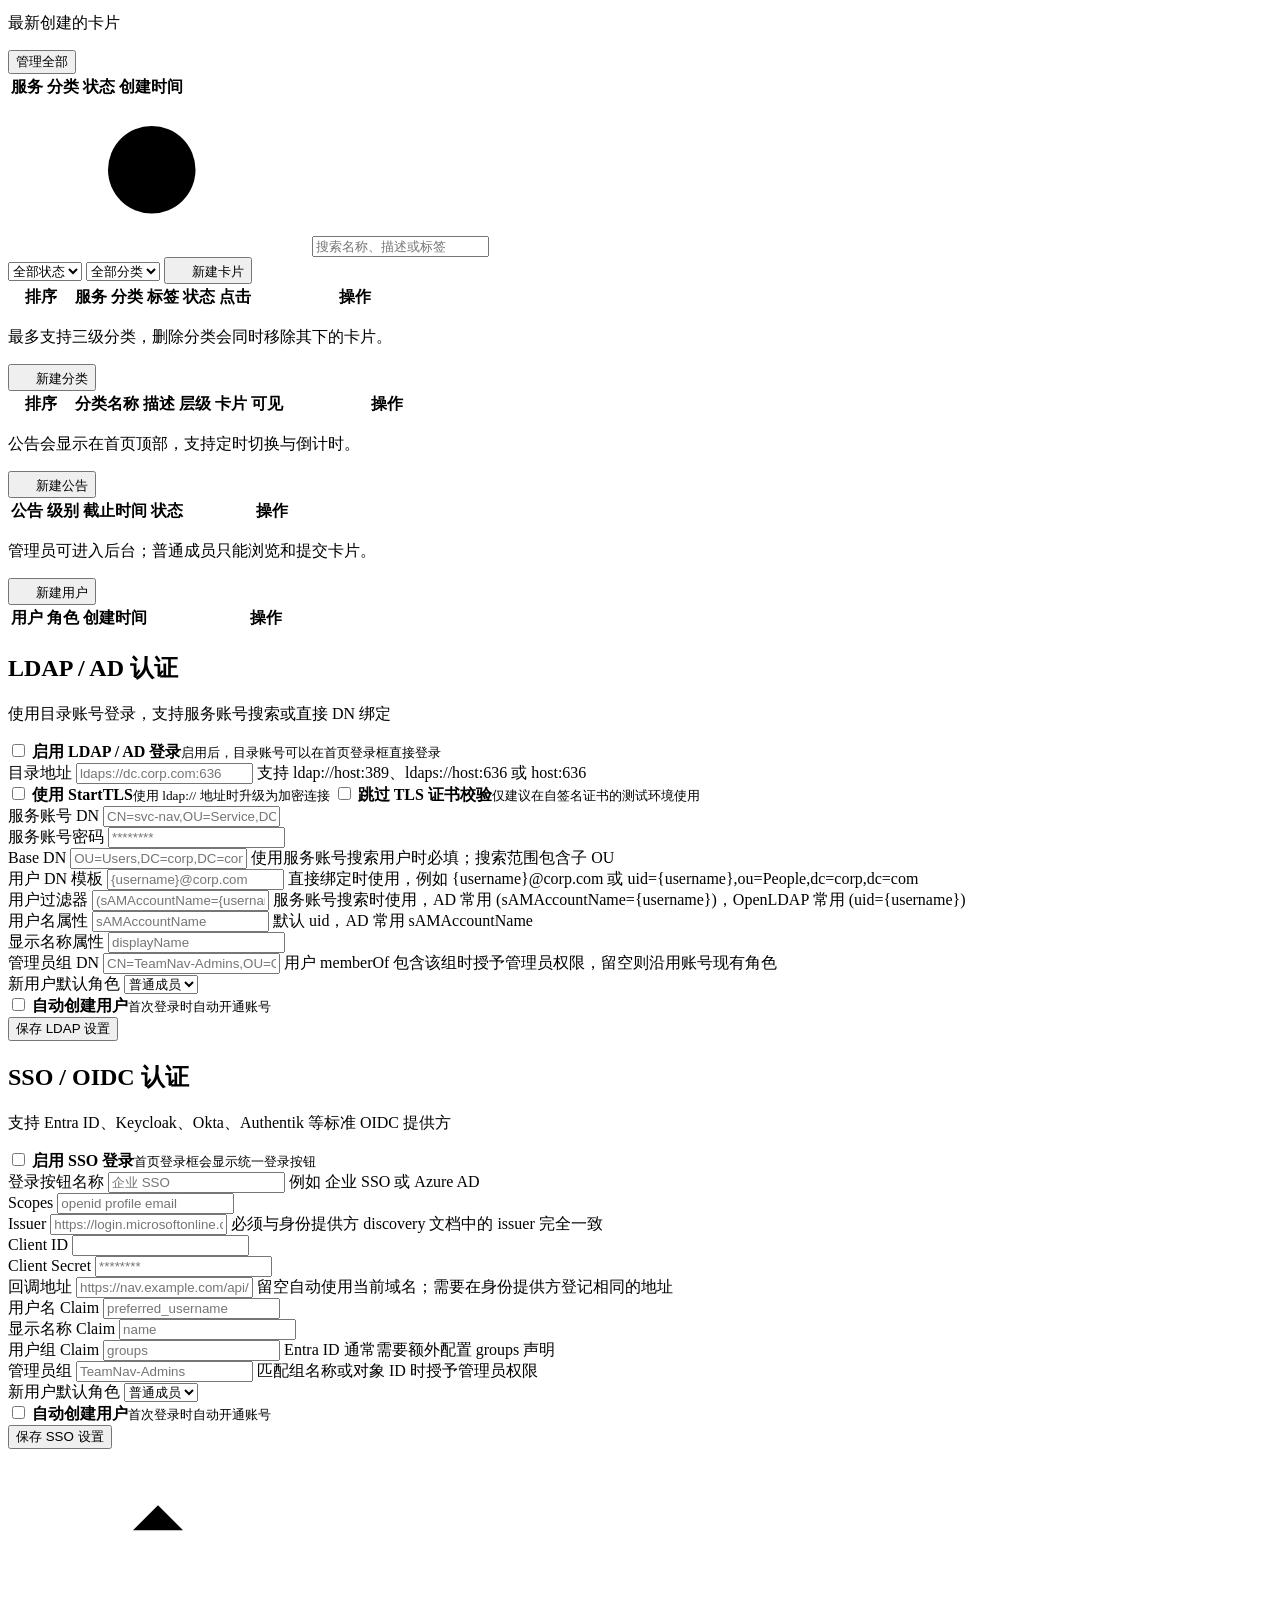
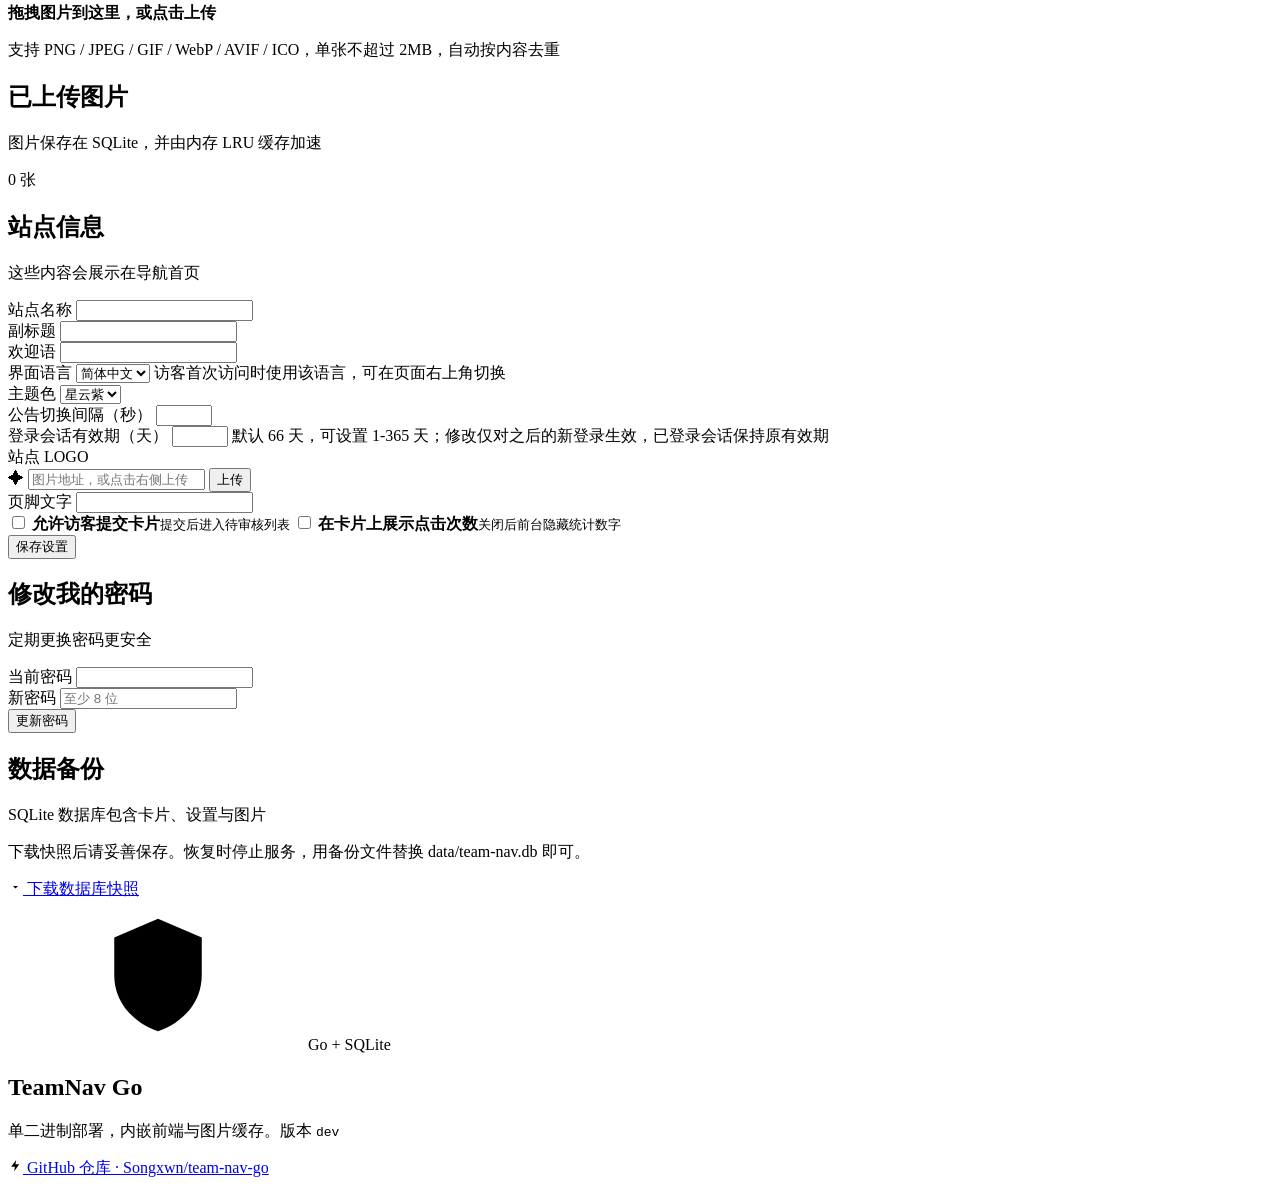
==== commit 622ec29c: "feat: add AD/LDAP directory and OIDC single sign-on Add provider-backed authentication alongside loc" ====
--- a/internal/web/admin.html
+++ b/internal/web/admin.html
@@ -72,6 +72,9 @@
         <button class="admin-nav-item" data-view="users">
           <svg class="icon"><use href="#i-users"/></svg>用户与权限
         </button>
+        <button class="admin-nav-item" data-view="auth">
+          <svg class="icon"><use href="#i-shield"/></svg>认证接入
+        </button>
         <button class="admin-nav-item" data-view="images">
           <svg class="icon"><use href="#i-image"/></svg>图片库
         </button>
@@ -256,6 +259,163 @@
         </div>
       </section>
 
+      <section class="view" data-panel="auth">
+        <div class="admin-columns settings-columns">
+          <form class="panel form-panel" id="ldapForm">
+            <div class="panel-head">
+              <div><h2>LDAP / AD 认证</h2><p>使用目录账号登录，支持服务账号搜索或直接 DN 绑定</p></div>
+            </div>
+            <div class="form-grid">
+              <label class="switch-row span-2">
+                <input type="checkbox" id="ldapEnabled">
+                <span class="switch"></span>
+                <span><strong>启用 LDAP / AD 登录</strong><small>启用后，目录账号可以在首页登录框直接登录</small></span>
+              </label>
+              <div class="field span-2">
+                <label for="ldapAddr">目录地址</label>
+                <input class="input" id="ldapAddr" placeholder="ldaps://dc.corp.com:636">
+                <span class="hint">支持 ldap://host:389、ldaps://host:636 或 host:636</span>
+              </div>
+              <label class="switch-row span-2">
+                <input type="checkbox" id="ldapStartTLS">
+                <span class="switch"></span>
+                <span><strong>使用 StartTLS</strong><small>使用 ldap:// 地址时升级为加密连接</small></span>
+              </label>
+              <label class="switch-row span-2">
+                <input type="checkbox" id="ldapSkipVerify">
+                <span class="switch"></span>
+                <span><strong>跳过 TLS 证书校验</strong><small>仅建议在自签名证书的测试环境使用</small></span>
+              </label>
+              <div class="field">
+                <label for="ldapBindDN">服务账号 DN</label>
+                <input class="input" id="ldapBindDN" placeholder="CN=svc-nav,OU=Service,DC=corp,DC=com">
+              </div>
+              <div class="field">
+                <label for="ldapBindPassword">服务账号密码</label>
+                <input class="input" id="ldapBindPassword" type="password" autocomplete="new-password" placeholder="********">
+              </div>
+              <div class="field span-2">
+                <label for="ldapBaseDN">Base DN</label>
+                <input class="input" id="ldapBaseDN" placeholder="OU=Users,DC=corp,DC=com">
+                <span class="hint">使用服务账号搜索用户时必填；搜索范围包含子 OU</span>
+              </div>
+              <div class="field span-2">
+                <label for="ldapUserDN">用户 DN 模板</label>
+                <input class="input" id="ldapUserDN" placeholder="{username}@corp.com">
+                <span class="hint">直接绑定时使用，例如 {username}@corp.com 或 uid={username},ou=People,dc=corp,dc=com</span>
+              </div>
+              <div class="field span-2">
+                <label for="ldapUserFilter">用户过滤器</label>
+                <input class="input" id="ldapUserFilter" placeholder="(sAMAccountName={username})">
+                <span class="hint">服务账号搜索时使用，AD 常用 (sAMAccountName={username})，OpenLDAP 常用 (uid={username})</span>
+              </div>
+              <div class="field">
+                <label for="ldapUsernameAttr">用户名属性</label>
+                <input class="input" id="ldapUsernameAttr" placeholder="sAMAccountName">
+                <span class="hint">默认 uid，AD 常用 sAMAccountName</span>
+              </div>
+              <div class="field">
+                <label for="ldapDisplayNameAttr">显示名称属性</label>
+                <input class="input" id="ldapDisplayNameAttr" placeholder="displayName">
+              </div>
+              <div class="field span-2">
+                <label for="ldapAdminGroup">管理员组 DN</label>
+                <input class="input" id="ldapAdminGroup" placeholder="CN=TeamNav-Admins,OU=Groups,DC=corp,DC=com">
+                <span class="hint">用户 memberOf 包含该组时授予管理员权限，留空则沿用账号现有角色</span>
+              </div>
+              <div class="field">
+                <label for="ldapDefaultRole">新用户默认角色</label>
+                <select class="select" id="ldapDefaultRole">
+                  <option value="member">普通成员</option>
+                  <option value="admin">管理员</option>
+                </select>
+              </div>
+              <label class="switch-row">
+                <input type="checkbox" id="ldapAutoCreate">
+                <span class="switch"></span>
+                <span><strong>自动创建用户</strong><small>首次登录时自动开通账号</small></span>
+              </label>
+            </div>
+            <div class="panel-actions">
+              <button class="btn btn-primary" type="submit">保存 LDAP 设置</button>
+            </div>
+          </form>
+
+          <form class="panel form-panel" id="oidcForm">
+            <div class="panel-head">
+              <div><h2>SSO / OIDC 认证</h2><p>支持 Entra ID、Keycloak、Okta、Authentik 等标准 OIDC 提供方</p></div>
+            </div>
+            <div class="form-grid">
+              <label class="switch-row span-2">
+                <input type="checkbox" id="oidcEnabled">
+                <span class="switch"></span>
+                <span><strong>启用 SSO 登录</strong><small>首页登录框会显示统一登录按钮</small></span>
+              </label>
+              <div class="field">
+                <label for="oidcName">登录按钮名称</label>
+                <input class="input" id="oidcName" placeholder="企业 SSO">
+                <span class="hint">例如 企业 SSO 或 Azure AD</span>
+              </div>
+              <div class="field">
+                <label for="oidcScopes">Scopes</label>
+                <input class="input" id="oidcScopes" placeholder="openid profile email">
+              </div>
+              <div class="field span-2">
+                <label for="oidcIssuer">Issuer</label>
+                <input class="input" id="oidcIssuer" placeholder="https://login.microsoftonline.com/tenant/v2.0">
+                <span class="hint">必须与身份提供方 discovery 文档中的 issuer 完全一致</span>
+              </div>
+              <div class="field">
+                <label for="oidcClientID">Client ID</label>
+                <input class="input" id="oidcClientID">
+              </div>
+              <div class="field">
+                <label for="oidcClientSecret">Client Secret</label>
+                <input class="input" id="oidcClientSecret" type="password" autocomplete="new-password" placeholder="********">
+              </div>
+              <div class="field span-2">
+                <label for="oidcRedirectURL">回调地址</label>
+                <input class="input" id="oidcRedirectURL" placeholder="https://nav.example.com/api/auth/oidc/callback">
+                <span class="hint">留空自动使用当前域名；需要在身份提供方登记相同的地址</span>
+              </div>
+              <div class="field">
+                <label for="oidcUsernameClaim">用户名 Claim</label>
+                <input class="input" id="oidcUsernameClaim" placeholder="preferred_username">
+              </div>
+              <div class="field">
+                <label for="oidcDisplayNameClaim">显示名称 Claim</label>
+                <input class="input" id="oidcDisplayNameClaim" placeholder="name">
+              </div>
+              <div class="field">
+                <label for="oidcGroupsClaim">用户组 Claim</label>
+                <input class="input" id="oidcGroupsClaim" placeholder="groups">
+                <span class="hint">Entra ID 通常需要额外配置 groups 声明</span>
+              </div>
+              <div class="field">
+                <label for="oidcAdminGroup">管理员组</label>
+                <input class="input" id="oidcAdminGroup" placeholder="TeamNav-Admins">
+                <span class="hint">匹配组名称或对象 ID 时授予管理员权限</span>
+              </div>
+              <div class="field">
+                <label for="oidcDefaultRole">新用户默认角色</label>
+                <select class="select" id="oidcDefaultRole">
+                  <option value="member">普通成员</option>
+                  <option value="admin">管理员</option>
+                </select>
+              </div>
+              <label class="switch-row">
+                <input type="checkbox" id="oidcAutoCreate">
+                <span class="switch"></span>
+                <span><strong>自动创建用户</strong><small>首次登录时自动开通账号</small></span>
+              </label>
+            </div>
+            <div class="panel-actions">
+              <button class="btn btn-primary" type="submit">保存 SSO 设置</button>
+            </div>
+          </form>
+        </div>
+      </section>
+
       <section class="view" data-panel="images">
         <div class="upload-zone" id="uploadZone">
           <input type="file" id="imageInput" accept="image/png,image/jpeg,image/gif,image/webp,image/avif,image/x-icon" hidden>
